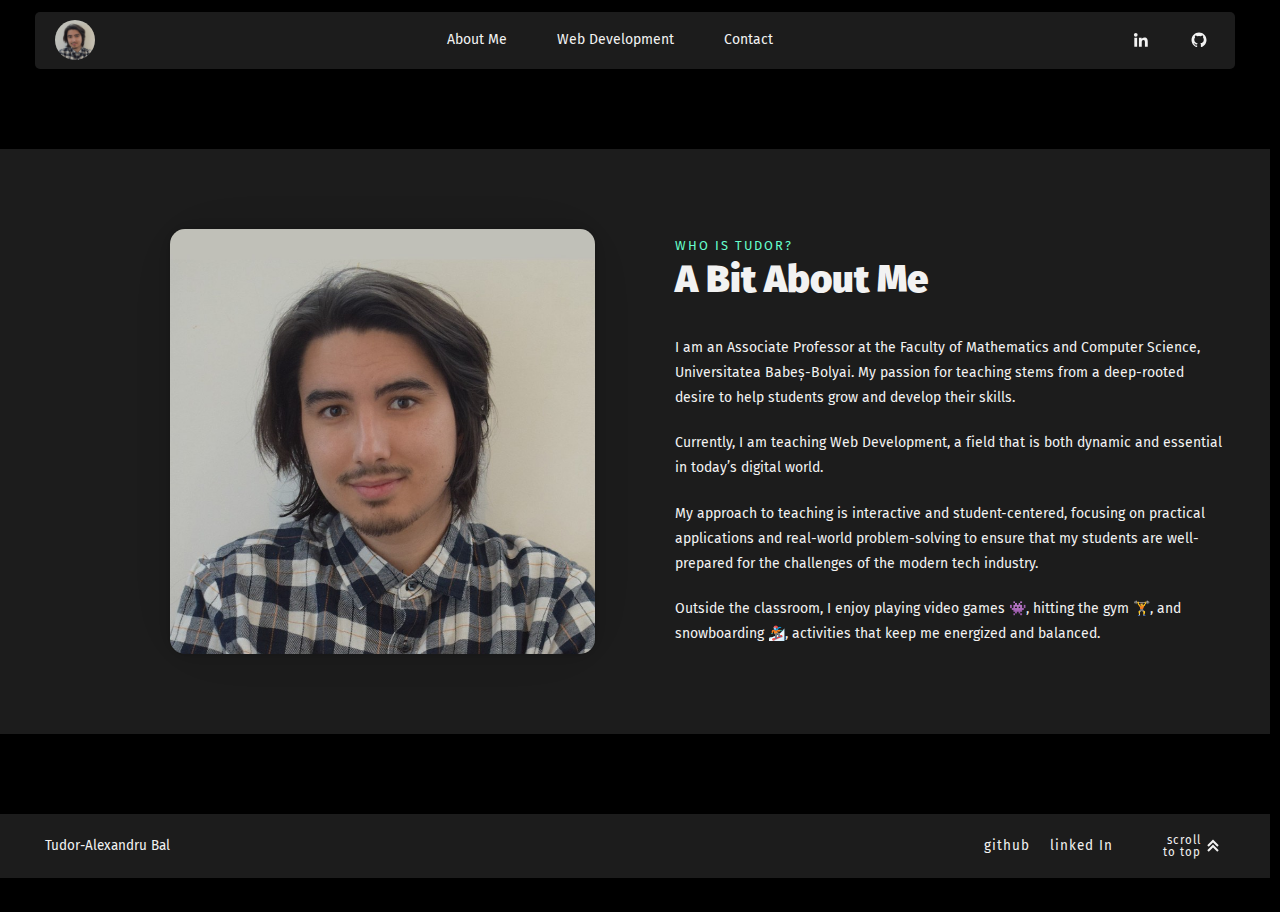
==== about-me.html @ a6533059 "pushed website" ====
<!DOCTYPE html>
<html lang="en" id="top">
<head>
    <meta charset="UTF-8" />
    <meta name="viewport" content="width=device-width, initial-scale=1.0" />
    <link rel="stylesheet" href="styles.css" />
    <script src="./script.js" defer></script>
    <title>Tudor-Alexandru</title>
</head>
<body>
<header class="main-header">
    <nav class="nav slide-in-top">
        <div class="container">
            <a href="index.html">
                <img src="assets/tudor.png" alt="tudor" class="logo" />
            </a>

            <ul class="nav-list">
                <li>
                    <a href="about-me.html" class="nav-links hover-effect">About Me</a>
                </li>
                <li>
                    <a href="teaching.html" class="nav-links hover-effect">Web Development</a>
                </li>
                <li>
                    <a href="contact.html" class="nav-links hover-effect">Contact</a>
                </li>
            </ul>

            <ul class="social-nav">
                <li>
                    <a href="https://www.linkedin.com/in/tudor-alexandru-b%C4%83l-6b12801a0/" target="_blank">
                        <svg width="18" height="18" viewBox="0 0 24 24">
                            <circle cx="5" cy="5" r="2.5"></circle>
                            <path
                                    d="M9.237 8.855v12.139h3.769v-6.003c0-1.584.298-3.118 2.262-3.118 1.937 0 1.961 1.811 1.961 3.218v5.904H21v-6.657c0-3.27-.704-5.783-4.526-5.783-1.835 0-3.065 1.007-3.568 1.96h-.051v-1.66H9.237zm-6.142 0H6.87v12.139H3.095z">
                            </path>
                        </svg>
                    </a>
                </li>
                <li>
                    <a href="https://github.com/tudy28" target="_blank">
                        <svg width="18" height="18" viewBox="0 0 24 24">
                            <path
                                    d="M12.026 2c-5.509 0-9.974 4.465-9.974 9.974 0 4.406 2.857 8.145 6.821 9.465.499.09.679-.217.679-.481 0-.237-.008-.865-.011-1.696-2.775.602-3.361-1.338-3.361-1.338-.452-1.152-1.107-1.459-1.107-1.459-.905-.619.069-.605.069-.605 1.002.07 1.527 1.028 1.527 1.028.89 1.524 2.336 1.084 2.902.829.091-.645.351-1.085.635-1.334-2.214-.251-4.542-1.107-4.542-4.93 0-1.087.389-1.979 1.024-2.675-.101-.253-.446-1.268.099-2.64 0 0 .837-.269 2.742 1.021a9.582 9.582 0 0 1 2.496-.336 9.554 9.554 0 0 1 2.496.336c1.906-1.291 2.742-1.021 2.742-1.021.545 1.372.203 2.387.099 2.64.64.696 1.024 1.587 1.024 2.675 0 3.833-2.33 4.675-4.552 4.922.355.308.675.916.675 1.846 0 1.334-.012 2.41-.012 2.737 0 .267.178.577.687.479C19.146 20.115 22 16.379 22 11.974 22 6.465 17.535 2 12.026 2z">
                            </path>
                        </svg>
                    </a>
                </li>
            </ul>

            <div class="hamburger">
                <div class="line-menu half start"></div>
                <div class="line-menu"></div>
                <div class="line-menu half end"></div>
            </div>
        </div>
    </nav>
</header>

<main id="main-content">
    <section class="about-me bounce-in-left" id="about">
        <div class="container">
            <img src="assets/tudor.png" alt="Tudor-Alexandru Bal" />
            <article>
                <p class="subtitle">Who is Tudor?</p>
                <h2 class="title">A Bit About Me</h2>
                <div class="about">
                    <p>
                        I am an Associate Professor at the Faculty of Mathematics and Computer Science, Universitatea Babeș-Bolyai.
                        My passion for teaching stems from a deep-rooted desire to help students grow and develop their skills.
                    </p>
                    <p>
                        Currently, I am teaching Web Development, a field that is both dynamic and essential in today’s digital world.
                    </p>
                    <p>
                        My approach to teaching is interactive and student-centered, focusing on practical applications and real-world problem-solving
                        to ensure that my students are well-prepared for the challenges of the modern tech industry.
                    </p>
                    <p>
                        Outside the classroom, I enjoy playing video games 👾, hitting the gym 🏋️, and snowboarding 🏂,
                        activities that keep me energized and balanced.
                    </p>
                </div>
            </article>
        </div>
    </section>


</main>

<footer class="footer" id="contact">
    <div class="container">
        <p>Tudor-Alexandru Bal</p>
        <div>
            <ul>
                <li>
                    <a href="https://github.com/tudy28" target="_blank" class="hover-effect">github</a>
                </li>
                <li>
                    <a href="https://www.linkedin.com/in/tudor-alexandru-b%C4%83l-6b12801a0/" target="_blank" class="hover-effect">linked In</a>
                </li>
            </ul>
            <a href="#top" class="top">
                <p class="scroll">scroll <span>to top</span></p>
                <svg
                        xmlns="http://www.w3.org/2000/svg"
                        width="24"
                        height="24"
                        viewBox="0 0 24 24"
                        style="fill: currentColor">
                    <title>scroll to top</title>
                    <path
                            d="m6.293 11.293 1.414 1.414L12 8.414l4.293 4.293 1.414-1.414L12 5.586z"></path>
                    <path
                            d="m6.293 16.293 1.414 1.414L12 13.414l4.293 4.293 1.414-1.414L12 10.586z"></path>
                </svg>
            </a>
        </div>
    </div>
</footer>

</body>
</html>
---- styles.css ----
@import url('https://fonts.googleapis.com/css2?family=Fira+Sans:wght@500;800;900&display=swap');

:root {
    --primary-clr: hsl(0, 0%, 0%);
    --secondary-clr: hsl(0, 0%, 11%);
    --other-clr: hsl(0, 0%, 61%);
    --tag-clr: hsl(0, 0%, 55%);
    --accent-clr: hsl(160, 100%, 70%);
    --accent-other-clr: hsl(166, 100%, 80%);
    --main-clr: hsl(0, 0%, 95%);
    --section-mt: 8rem;
    --transition: cubic-bezier(0.25, 0.32, 0.85, 0.58);
    --transition-clr: color 300ms var(--transition);
    font-size: 10px;

    /* style for scrollbar */
    scrollbar-width: thin;
    scrollbar-color: var(--other-clr) hsl(0, 0%, 73%);
    scrollbar-width: thin;
    scrollbar-gutter: stable;
}

/* style webkit browsers (chrome, edge) scrollbar */
::-webkit-scrollbar {
    width: 8px;
}

::-webkit-scrollbar-track {
    background-color: hsl(0, 0%, 89%);
}

::-webkit-scrollbar-thumb {
    background-color: var(--other-clr);
}

::selection {
    background: var(--accent-clr);
    color: var(--primary-clr);
}

/* remove focus from all elements */
*:focus:not(:focus-visible) {
    outline: none;
}

/* adds focus style only on pressing tab key */
:focus-visible {
    outline: 2px dotted var(--accent-clr);
    outline-offset: 3px;
}

/***********************
	CSS RESET
*********************/
*,
*::before,
*::after {
    margin: 0;
    padding: 0;
    box-sizing: border-box;
}

.social-nav svg {
    fill: currentColor;
}

/* Set core root defaults */
@media screen and (prefers-reduced-motion: no-preference) {
    html {
        scroll-behavior: smooth;
    }
}

body {
    font-family: -apple-system, BlinkMacSystemFont, 'Fira Sans', 'Segoe UI',
    'Roboto', 'Oxygen', 'Ubuntu', 'Cantarell', 'Fira Sans', 'Droid Sans',
    'Helvetica Neue', sans-serif;
    font-size: clamp(1.4rem, 1vw, 1.6rem);
    line-height: 1.6;
    background: var(--primary-clr);
    color: var(--main-clr);
    min-height: 100vh;
    text-rendering: optimizeSpeed;
}

a {
    text-decoration: none;
    color: currentColor;
}

img,
picture {
    max-width: 100%;
    display: block;
}

input,
button,
textarea,
select {
    font: inherit;
    all: unset;
}

ul li {
    list-style: none;
}

h1,
h2,
h3 {
    line-height: 1.2;
    font-weight: 900;
}

/***********************
	ANIMATION UTILITIES
*********************/
.bounce-in-left {
    animation: bounce-in-left 1.1s both 0.3s;
}

/*.slide-in-top {*/
/*    animation: slide-in-top 0.5s cubic-bezier(0.175, 0.885, 0.32, 1.275) both;*/
/*}*/

.fade-in {
    animation: fade-in 1.2s cubic-bezier(0.39, 0.575, 0.565, 1) 0.5s both;
}

@keyframes bounce-in-left {
    0% {
        transform: translateX(-600px);
        animation-timing-function: ease-in;
        opacity: 0;
    }
    38% {
        transform: translateX(0);
        animation-timing-function: ease-out;
        opacity: 1;
    }
    55% {
        transform: translateX(-68px);
        animation-timing-function: ease-in;
    }
    72% {
        transform: translateX(0);
        animation-timing-function: ease-out;
    }
    81% {
        transform: translateX(-28px);
        animation-timing-function: ease-in;
    }
    90% {
        transform: translateX(0);
        animation-timing-function: ease-out;
    }
    95% {
        transform: translateX(-8px);
        animation-timing-function: ease-in;
    }
    100% {
        transform: translateX(0);
        animation-timing-function: ease-out;
    }
}

@keyframes fade-in {
    0% {
        opacity: 0;
    }
    100% {
        opacity: 1;
    }
}

@keyframes slide-in-top {
    0% {
        transform: translateY(-1000px);
        opacity: 0;
    }
    100% {
        transform: translateY(0);
        opacity: 1;
    }
}

/*******************
		UTILITIES
*************************/
.container {
    max-width: 1200px;
    margin-inline: auto;
    padding: 0 1rem;
}

.subtitle {
    text-transform: uppercase;
    letter-spacing: 2px;
    font-size: clamp(1.2rem, 1vw, 1.35rem);
    color: var(--accent-clr);
}

.title {
    font-size: clamp(3.2rem, 3vw, 6rem);
}

.info {
    max-width: 500px;
    font-size: 1.35rem;
    padding-block-start: 1.3rem;
    color: var(--other-clr);
}

.btn {
    padding: 0.8rem 3rem;
    margin-block-start: 2rem;
    color: var(--main-clr);
    border-radius: 0.2rem;
    cursor: pointer;
}

.btn:active {
    transform: scale(0.98);
}

.hover-effect::after {
    position: absolute;
    content: '';
    left: 0;
    bottom: -2px;
    width: 100%;
    height: 1.5px;
    background: var(--accent-clr);

    transform: scaleX(0);
    transform-origin: left;
    transition: all 300ms ease-in-out;
}

.hover-effect:hover::after {
    transform-origin: right;
    transform: scaleX(1);
}

small {
    color: var(--other-clr);
}

/* link to skip to content for accesibility (keyboard users) */
.skip-to-content {
    position: absolute;
    background: var(--accent-clr);
    color: var(--secondary-clr);
    padding: 0.75rem 1rem;
    left: 1.5rem;
    top: 0;
    border-radius: 0 0 0.5rem 0.5rem;
    font-size: 1.4rem;
    transform: translateY(-200%);
    transition: all 350ms ease-in;
}

.skip-to-content:focus {
    transform: translateY(0);
}

/*******************
		HEADER
*************************/
.nav {
    width: 100%;
    padding: 0 1rem;
}

.nav .container {
    display: flex;
    align-items: center;
    justify-content: space-between;
    padding: 0.85rem 2rem;
    background: var(--secondary-clr);
    margin-block-start: 1.15rem;
    border-radius: 0.5rem;
    font-size: 1.4rem;
}

.nav-logo h3 {
    font-weight: 800;
}

.logo {
    width: 40px;
    height: 40px;
    border-radius: 50%;
}

.hamburger {
    display: none;
}

.nav-list {
    display: flex;
    align-items: center;
    gap: 5rem;
}

.nav-links {
    position: relative;
    transition: var(--transition-clr);
}

.nav-links:hover {
    color: var(--accent-clr);
}

.social-nav {
    display: flex;
    align-items: center;
    gap: 2.5rem;
}

.social-nav a {
    line-height: 0;
    width: 33px;
    height: 33px;
    border-radius: 50%;
    background: transparent;
    display: flex;
    align-items: center;
    justify-content: center;
    transition: all 300ms cubic-bezier(0.25, 0.32, 0.85, 0.58);
}

.social-nav a:hover {
    background: var(--accent-other-clr);
    color: var(--secondary-clr);
}

/*******************
		HERO SECTION
*************************/
.hero {
    padding: 0 1rem;
    height: 660px;
}

.hero .container {
    margin-block-start: var(--section-mt);
    display: grid;
    place-items: center;
    gap: 5rem;
    grid-template-columns: repeat(auto-fit, minmax(300px, 1fr));
}

.hero-intro {
    display: flex;
    flex-direction: column;
    justify-content: center;
}

.name {
    font-size: clamp(4rem, 5vw, 6rem);
}

.intro {
    color: var(--other-clr);
}

.hero img {
    max-width: 375px;
}

.hero .code {
    filter: drop-shadow(0 0 0.75rem var(--secondary-clr));
}

.hero-btn-container {
    margin-block-start: 5rem;
    display: flex;
    /* align-items: center; */
}

.hire-btn {
    text-transform: uppercase;
    letter-spacing: 1px;
    display: inline-block;
    border: 1px solid var(--accent-clr);
    color: var(--accent-clr);
    transition: all 300ms cubic-bezier(0.25, 0.32, 0.85, 0.58);
    z-index: 1;
    position: relative;
    font-size: inherit;
    overflow: hidden;
}

.hire-btn::before {
    content: '';
    z-index: -1;
    position: absolute;
    top: 100%;
    right: 100%;
    width: 2rem;
    height: 1em;
    border-radius: 50%;
    background-color: var(--accent-clr);
    transform-origin: center;
    transform: translate3d(50%, -50%, 0) scale3d(0, 0, 0);
    transition: transform 0.45s ease-in-out;
}

.hire-btn:hover {
    cursor: pointer;
    color: hsl(0, 0%, 9%);
    border: 0;
}

.hire-btn:hover::before {
    transform: translate3d(50%, -50%, 0) scale3d(15, 15, 15);
}

.download-link {
    color: var(--other-clr);
    transition: color 0.45s ease-in-out;
}

.download-link:hover {
    color: #fff;
}

.download-link:focus {
    outline: none;
}

/*******************
		ABOUT SECTION
*************************/
.about-me {
    margin-block-start: var(--section-mt);
    background: var(--secondary-clr);
    padding: var(--section-mt) 1rem;
}

.about-me .container {
    display: grid;
    grid-template-columns: repeat(auto-fit, minmax(300px, 1fr));
    place-items: center;
    gap: 8rem;
    position: relative;
}

.about-me img {
    align-self: end;
    justify-self: end;
    width: 425px;
    height: 425px;
    box-shadow: 0px 0px 2.2px rgba(0, 0, 0, 0.006),
    0px 0px 5.3px rgba(0, 0, 0, 0.008), 0px 0px 10px rgba(0, 0, 0, 0.01),
    0px 0px 17.9px rgba(0, 0, 0, 0.012), 0px 0px 33.4px rgba(0, 0, 0, 0.014),
    0px 0px 80px rgba(0, 0, 0, 0.02);
    border-radius: 15px;
}

.about {
    padding-block-start: 1.25rem;
}

.about p {
    padding-block-start: 2rem;
    line-height: 1.8;
}

/*******************
		MY SKILLS SECTION
*************************/
.my-skills {
    margin-block-start: var(--section-mt);
    padding: 4rem 1rem;
}

.my-skills ul {
    padding-block-start: 5rem;
    display: grid;
    grid-template-columns: repeat(4, 1fr);
    gap: 3.2rem 1rem;
}

.socials {
    margin-block-start: var(--section-mt);
    padding: 4rem 1rem;
}

.socials ul{
    padding-block-start: 5rem;
}

.socials li{
    padding-top:15px;
}

/*******************
		PROJECTS SECTION
*************************/
.projects-section {
    margin-block-start: var(--section-mt);
    padding: 4rem 1rem;
}

.projects {
    padding-block-start: 5rem;
    display: flex;
    flex-direction: column;
    gap: 12rem;
}

.project {
    display: grid;
    grid-template-columns: repeat(auto-fit, minmax(200px, 1fr));
    place-items: center;
    gap: 5rem;
}

.project-img {
    transition: opactiy 300ms ease-in-out;
    position: relative;
    display: inline-block;
    height: 100%;
}

.project-img:hover {
    opacity: 0.9;
}

.project:nth-child(even) a {
    order: 2;
}
.project:nth-child(even) div {
    order: 1;
}

.project h3 {
    font-size: clamp(2rem, 3vw, 4rem);
    font-weight: 500;
    letter-spacing: 5px;
    color: var(--other-clr);
}

.project h2 {
    padding-block-start: clamp(1.5rem, 2vw, 3rem);
    font-size: clamp(2.5rem, 3vw, 4rem);
}

.project p {
    padding-block-start: 1.5rem;
    max-width: 500px;
}

.tech-stack,
.project-links {
    display: flex;
    flex-wrap: wrap;
    align-items: center;
    gap: 2rem;
    padding-block-start: 2rem;
}

.project-links {
    column-gap: 5rem;
    padding-block-start: 3.2rem;
}

.tech-stack li {
    padding: 0.2rem 0.5rem;
    background: var(--tag-clr);
    border-radius: 2px;
    color: var(--primary-clr);
    font-size: clamp(1.15rem, 1vw, 1.3rem);
}

.project-links a {
    display: flex;
    align-items: center;
    gap: 0.5rem;
    position: relative;
    transition: var(--transition-clr);
}

.project-links a:hover {
    color: var(--accent-clr);
}

/* other noteworthy projects */
.other-noteworthy-project {
    margin-block-start: 15rem;
}

.other-noteworthy-project h3 {
    text-align: center;
    font-size: 3rem;
}

.other-projects {
    padding-block-start: calc(var(--section-mt) / 2);
    display: grid;
    grid-template-columns: repeat(auto-fit, minmax(350px, 1fr));
    gap: 4rem;
    max-width: 1000px;
    margin: 0 auto;
}

.other-projects a {
    height: 100%;
    display: flex;
    flex-direction: column;
    justify-content: space-between;
    gap: 1rem;
    background: var(--secondary-clr);
    border-radius: 0.3rem;
    overflow: hidden;
    font-size: 1.45rem;
    box-shadow: 0px 0px 2.2px rgba(0, 0, 0, 0.011),
    0px 0px 5.3px rgba(0, 0, 0, 0.016), 0px 0px 10px rgba(0, 0, 0, 0.02),
    0px 0px 17.9px rgba(0, 0, 0, 0.024), 0px 0px 33.4px rgba(0, 0, 0, 0.029),
    0px 0px 80px rgba(0, 0, 0, 0.04);
    transition: background 300ms ease-in-out;
}

.other-projects a:hover {
    background: transparent;
    box-shadow: 0px 0px 1px var(--other-clr);
}

.other-projects a img {
    object-fit: cover;
    height: 300px;
}

.other-projects div {
    padding: 2rem;
    display: flex;
    flex-direction: column;
    justify-content: space-between;
    gap: 1rem;
}

.other-projects h4 {
    font-size: clamp(1.5rem, 2vw, 2rem);
}

.other-projects ul {
    display: flex;
    align-items: center;
    gap: 1rem;
    color: var(--accent-clr);
    font-size: clamp(1.15rem, 1vw, 1.3rem);
}

.other-projects p {
    font-size: clamp(1.15rem, 1vw, 1.3rem);
}

/*******************
		CONTACT SECTION
*************************/
.contact {
    margin-block-start: var(--section-mt);
    padding: 4rem 1rem;
}

.mail-link {
    display: flex;
    margin-block-start: var(--section-mt);
    width: max-content;
    transition: var(--transition-clr);
    position: relative;
    text-transform: uppercase;
    letter-spacing: 1px;
}

.social-link {
    display: flex;
    width: max-content;
    transition: var(--transition-clr);
    position: relative;
    letter-spacing: 1px;
}

.social-link:hover {
    color: var(--accent-clr);
    text-decoration: none;
}

.mail-link:hover {
    color: var(--accent-clr);
    text-decoration: none;
}

/*******************
		FOOTER
*************************/
.footer {
    margin-block-start: var(--section-mt);
    background: var(--secondary-clr);
    padding: 0 1rem;
}

.footer .container {
    margin-block-start: var(--section-mt);
    font-size: 1.35rem;
    padding: 2rem 1rem;
    display: flex;
    flex-wrap: wrap;
    align-items: center;
    justify-content: space-between;
}

.footer em {
    color: var(--other-clr);
}

.footer div {
    display: flex;
    align-items: center;
    gap: 5rem;
}

.footer ul {
    display: flex;
    align-items: center;
    gap: 2rem;
}

.footer a {
    letter-spacing: 1px;
    transition: var(--transition-clr);
    position: relative;
}

.footer a:hover {
    color: var(--accent-clr);
}

.top {
    display: flex;
    align-items: center;
    justify-content: center;
    line-height: 0;
    font-size: 1.15rem;
}

.scroll {
    display: flex;
    flex-direction: column;
    gap: 1.2rem;
    align-items: flex-end;
}

/* responsiveness */
@media screen and (max-width: 50em) {
    body::after {
        position: absolute;
        content: '';
        top: 0;
        left: 0;
        width: 100%;
        height: 100%;
        background: var(--secondary-clr);
        transform: translateY(-100%);
    }

    body.open::after {
        transition: transform 300ms ease-in-out;
        transform: translateY(0);
    }

    .skip-to-content {
        display: none;
    }

    .nav {
        position: relative;
        z-index: 1;
    }

    .nav-list,
    .social-nav {
        transition: opacity 300ms ease-in-out;
    }

    .nav-list {
        flex-direction: column;
        position: absolute;
        top: 250px;
        left: 50%;
        transform: translate(-50%);
        height: 100vh;
        opacity: 0;
        pointer-events: none;
    }

    .social-nav {
        opacity: 0;
        pointer-events: none;
        position: absolute;
        top: 175px;
        left: 50%;
        transform: translateX(-50%);
    }

    .nav-list.open,
    .social-nav.open {
        opacity: 1;
        pointer-events: all;
    }

    .hero-btn-container {
        justify-content: center;
    }

    /* hamburger menu */
    .hamburger {
        width: 25px;
        display: flex;
        flex-direction: column;
        justify-content: space-between;
        cursor: pointer;
        transition: transform 330ms ease-out;
    }

    .hamburger.open {
        transform: rotate(-45deg);
    }

    .line-menu {
        background: hsl(0, 0%, 100%);
        width: 100%;
        height: 1.5px;
    }

    .line-menu:not(:first-child) {
        margin-block-start: 0.75rem;
    }

    .line-menu.half {
        width: 50%;
    }

    .line-menu.start {
        transition: transform 330ms cubic-bezier(0.54, -0.81, 0.57, 0.57);
        transform-origin: right;
    }

    .open .line-menu.start {
        transform: rotate(-90deg) translateX(3px);
    }

    .line-menu.end {
        align-self: flex-end;
        transition: transform 330ms cubic-bezier(0.54, -0.81, 0.57, 0.57);
        transform-origin: left;
    }

    .open .line-menu.end {
        transform: rotate(-90deg) translateX(-3px);
    }

    .hero .container {
        height: 60vh;
        text-align: center;
        position: relative;
    }

    .hero img {
        display: none;
    }

    .my-skills ul {
        grid-template-columns: repeat(2, 1fr);
    }

    .project:nth-child(even) img {
        order: 1;
    }
    .project:nth-child(even) div {
        order: 2;
    }

    .other-projects {
        grid-template-columns: 1fr;
        text-align: center;
    }

    .other-projects ul {
        justify-content: center;
    }

    .footer .container {
        justify-content: center;
        gap: 3rem;
    }

    .mail-link {
        justify-content: center;
    }

    .social-link {
        justify-content: center;
    }

    .about-me img {
        width: 325px;
        height: 325px;
    }
}
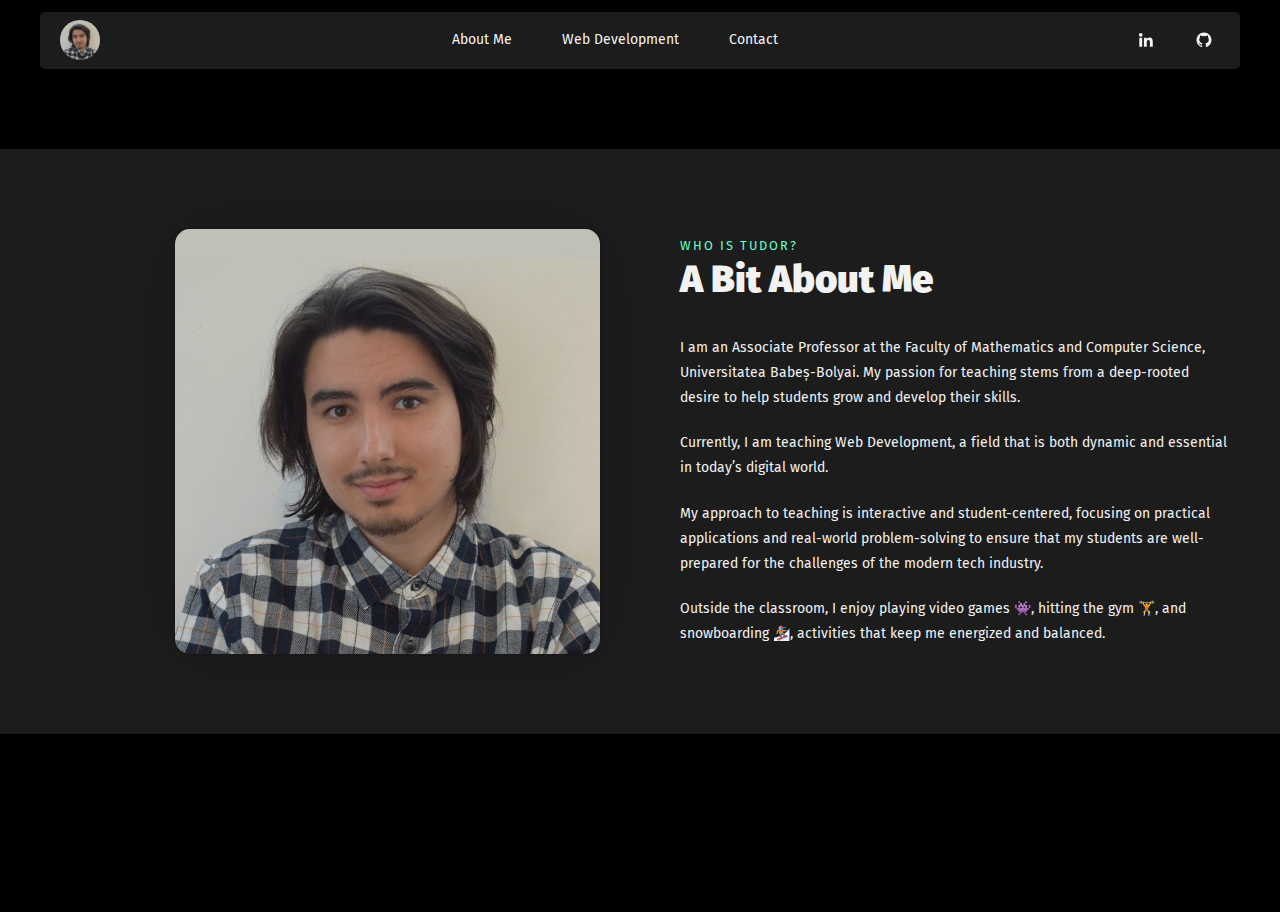
==== commit 81ebbb91: "removed footer" ====
--- a/about-me.html
+++ b/about-me.html
@@ -12,7 +12,7 @@
     <nav class="nav slide-in-top">
         <div class="container">
             <a href="index.html">
-                <img src="assets/tudor.png" alt="tudor" class="logo" />
+                <img src="assets/tudor_tran.jpg" alt="tudor" class="logo" />
             </a>
 
             <ul class="nav-list">
@@ -61,7 +61,7 @@
 <main id="main-content">
     <section class="about-me bounce-in-left" id="about">
         <div class="container">
-            <img src="assets/tudor.png" alt="Tudor-Alexandru Bal" />
+            <img src="assets/tudor_tran.jpg" alt="Tudor-Alexandru Bal" />
             <article>
                 <p class="subtitle">Who is Tudor?</p>
                 <h2 class="title">A Bit About Me</h2>
@@ -89,36 +89,6 @@
 
 </main>
 
-<footer class="footer" id="contact">
-    <div class="container">
-        <p>Tudor-Alexandru Bal</p>
-        <div>
-            <ul>
-                <li>
-                    <a href="https://github.com/tudy28" target="_blank" class="hover-effect">github</a>
-                </li>
-                <li>
-                    <a href="https://www.linkedin.com/in/tudor-alexandru-b%C4%83l-6b12801a0/" target="_blank" class="hover-effect">linked In</a>
-                </li>
-            </ul>
-            <a href="#top" class="top">
-                <p class="scroll">scroll <span>to top</span></p>
-                <svg
-                        xmlns="http://www.w3.org/2000/svg"
-                        width="24"
-                        height="24"
-                        viewBox="0 0 24 24"
-                        style="fill: currentColor">
-                    <title>scroll to top</title>
-                    <path
-                            d="m6.293 11.293 1.414 1.414L12 8.414l4.293 4.293 1.414-1.414L12 5.586z"></path>
-                    <path
-                            d="m6.293 16.293 1.414 1.414L12 13.414l4.293 4.293 1.414-1.414L12 10.586z"></path>
-                </svg>
-            </a>
-        </div>
-    </div>
-</footer>
 
 </body>
 </html>--- a/styles.css
+++ b/styles.css
@@ -14,10 +14,6 @@
     font-size: 10px;
 
     /* style for scrollbar */
-    scrollbar-width: thin;
-    scrollbar-color: var(--other-clr) hsl(0, 0%, 73%);
-    scrollbar-width: thin;
-    scrollbar-gutter: stable;
 }
 
 /* style webkit browsers (chrome, edge) scrollbar */
@@ -341,7 +337,6 @@
 *************************/
 .hero {
     padding: 0 1rem;
-    height: 660px;
 }
 
 .hero .container {
@@ -909,5 +904,6 @@
     .about-me img {
         width: 325px;
         height: 325px;
+        margin: 0 auto;
     }
 }